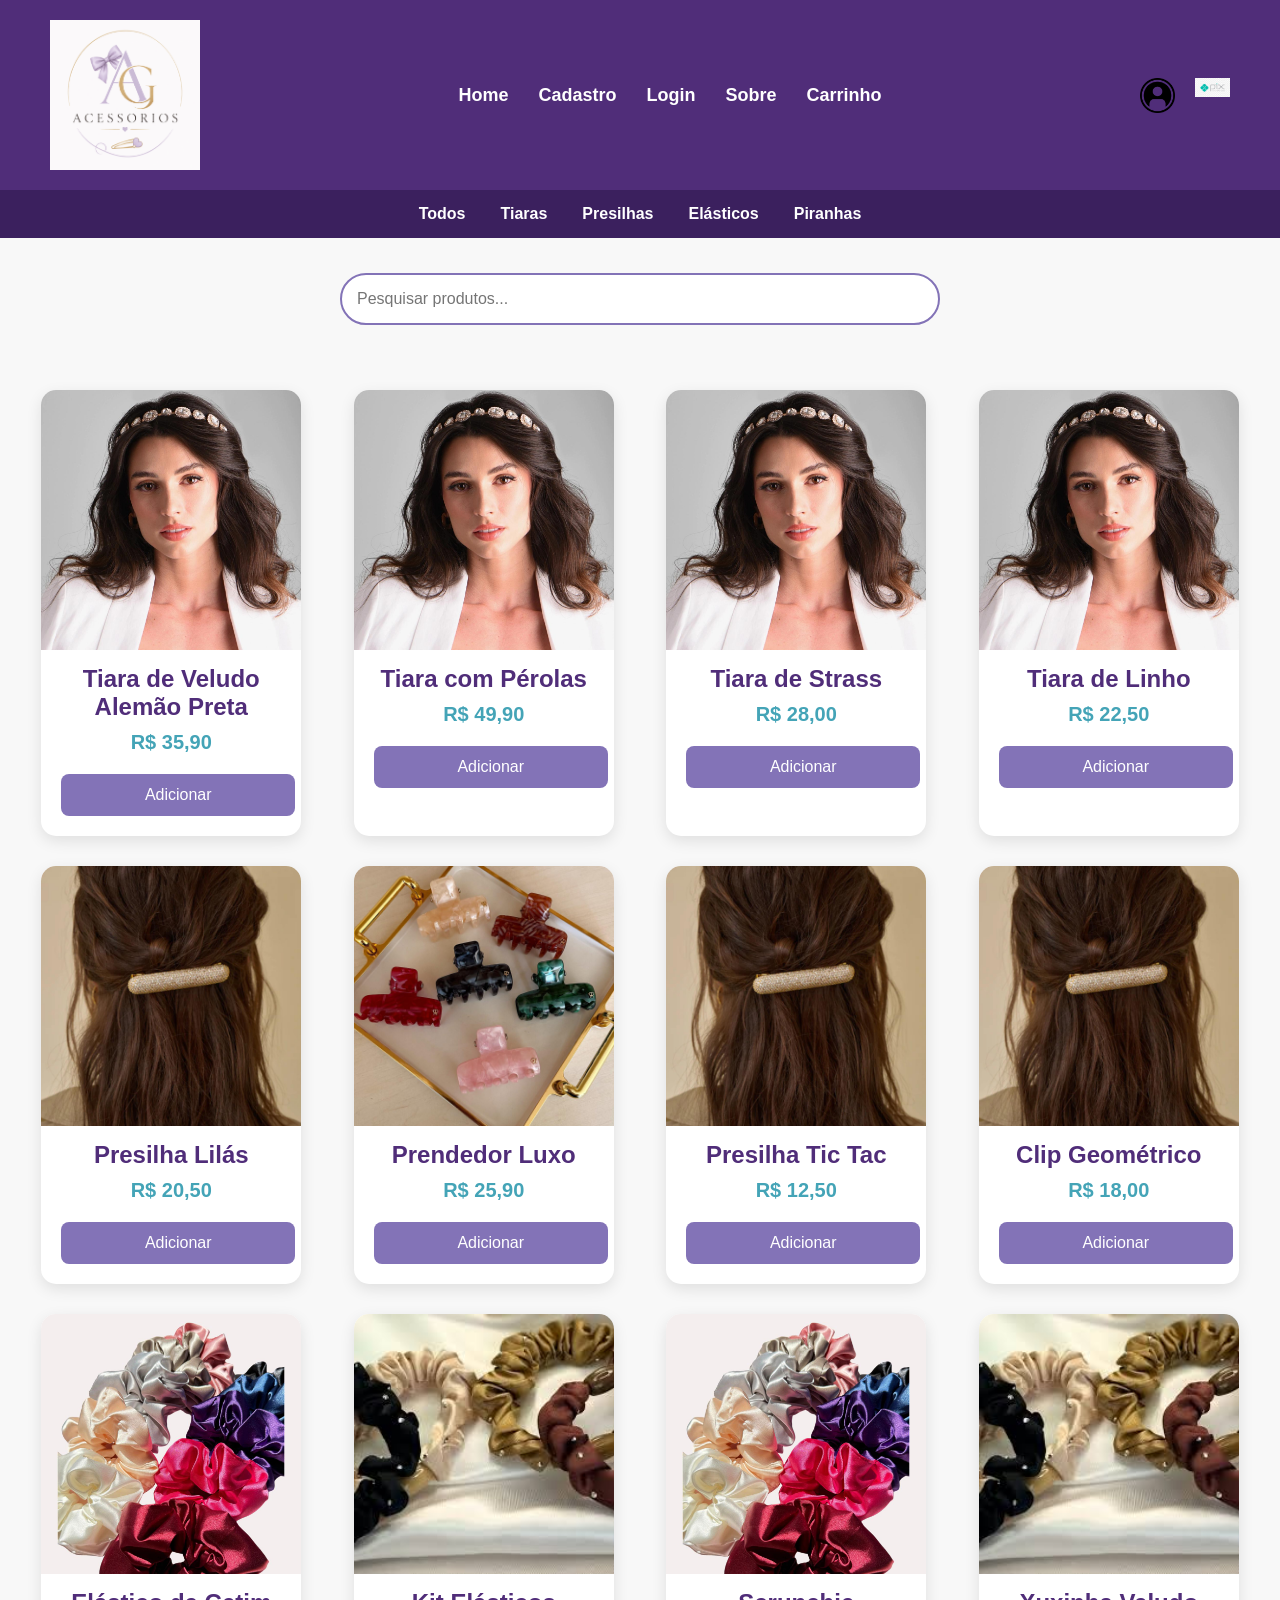
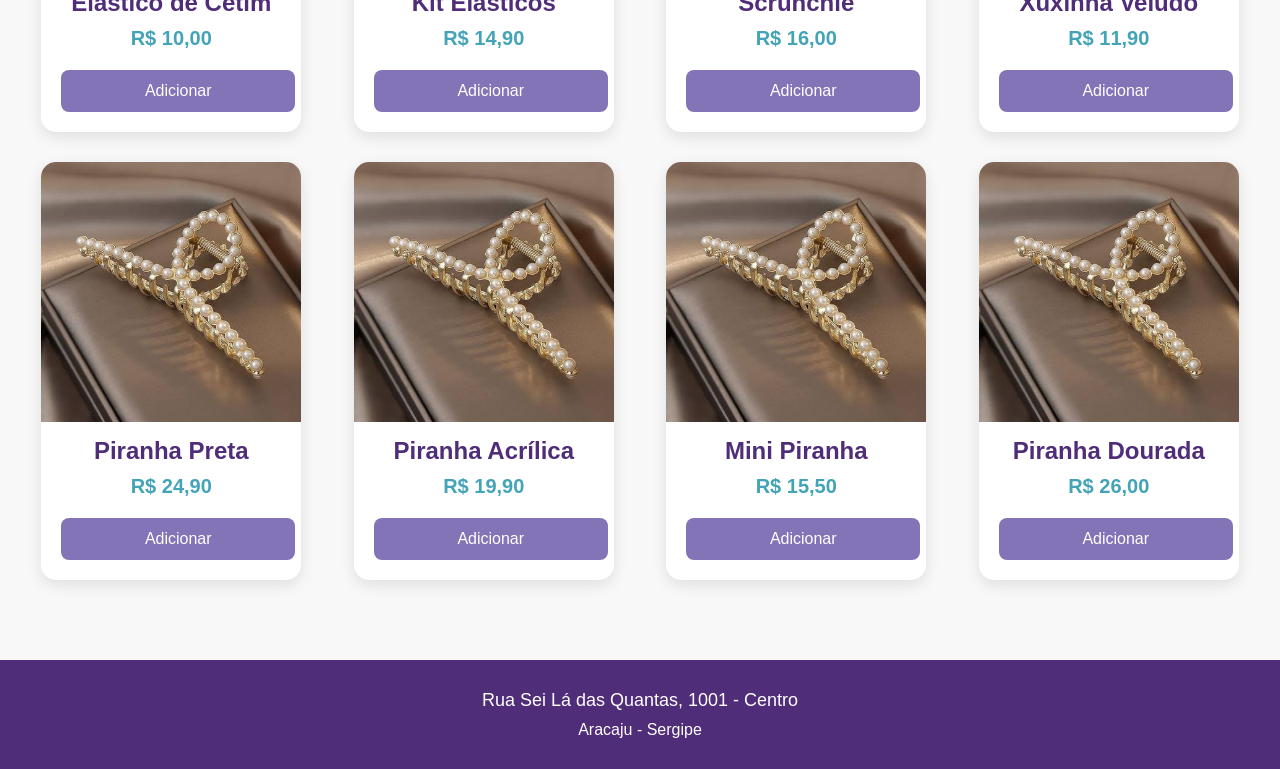
==== index.html @ 6b6d50c6 "atulizacao" ====
<!DOCTYPE html>
<html lang="pt-BR">

<head>
    <meta charset="UTF-8">
    <meta name="viewport" content="width=device-width, initial-scale=1.0">
    <title>AG Acessórios</title>

    <!-- CSS -->
    <link rel="stylesheet" href="css/style.css">

    <!-- JavaScript -->
    <script src="js/carrega_produto.js" type="module" defer></script>
</head>

<body>

    <main id="geral">

        <!-- ================= CABEÇALHO ================= -->

        <header id="cabecalho">

            <div id="logo">
                <a href="index.html">
                    <img src="img/logo.png" alt="Logo AG Acessórios">
                </a>
            </div>

            <nav id="menu">
                <ul>
                    <li><a href="index.html" class="lnk_menu">Home</a></li>
                    <li><a href="paginas/cadastro.html" class="lnk_menu">Cadastro</a></li>
                    <li><a href="paginas/login.html" class="lnk_menu">Login</a></li>
                    <li><a href="paginas/sobre.html" class="lnk_menu">Sobre</a></li>
                    <li><a href="paginas/carrinho.html" class="lnk_menu">Carrinho</a></li>
                </ul>
            </nav>

            <div id="div-icones">
                <ul>

                    <li>
                        <a href="paginas/login.html" class="lnk_icone">
                            <img src="img/login.png" alt="Login">
                        </a>
                    </li>

                    <li>
                        <a href="paginas/carrinho.html" class="lnk_icone">
                            <img src="img/pix.png" alt="Carrinho">
                        </a>
                    </li>

                </ul>
            </div>

        </header>

        <!-- ================= MENU DE CATEGORIAS ================= -->

        <nav id="nav-secoes">

            <ul id="menu-secoes">

                <li><a href="#" class="lnk-secao" data-categoria="todos">Todos</a></li>

                <li><a href="#" class="lnk-secao" data-categoria="tiara">Tiaras</a></li>

                <li><a href="#" class="lnk-secao" data-categoria="presilha">Presilhas</a></li>

                <li><a href="#" class="lnk-secao" data-categoria="elastico">Elásticos</a></li>

                <li><a href="#" class="lnk-secao" data-categoria="piranha">Piranhas</a></li>

            </ul>

        </nav>

        <!-- ================= PESQUISA ================= -->

        <section id="pesquisa">

            <input
                type="text"
                id="campo-pesquisa"
                placeholder="Pesquisar produtos...">

        </section>

        <!-- ================= PRODUTOS ================= -->

        <section id="cards">

            <div class="card" data-categoria="elastico">

                <img src="img/elastico 2.jpeg" alt="Elástico" class="img_card">

                <h2 class="titulo_card">Elástico</h2>

                <h3 class="valor_card">R$ 55,00</h3>

                <button class="btn_card">Adicionar</button>

            </div>

            <div class="card" data-categoria="elastico">

                <img src="img/elastico de cetim.jpeg" alt="Elástico de Cetim" class="img_card">

                <h2 class="titulo_card">Elástico de Cetim</h2>

                <h3 class="valor_card">R$ 45,00</h3>

                <button class="btn_card">Adicionar</button>

            </div>

            <div class="card" data-categoria="presilha">

                <img src="img/presilia.jpeg" alt="Presilha" class="img_card">

                <h2 class="titulo_card">Presilha Lilás</h2>

                <h3 class="valor_card">R$ 20,50</h3>

                <button class="btn_card">Adicionar</button>

            </div>

            <div class="card" data-categoria="presilha">

                <img src="img/presilia 2.jpeg" alt="Presilha Luxo" class="img_card">

                <h2 class="titulo_card">Presilha Luxo</h2>

                <h3 class="valor_card">R$ 30,00</h3>

                <button class="btn_card">Adicionar</button>

            </div>

            <div class="card" data-categoria="piranha">

                <img src="img/piranha 2.jpeg" alt="Piranha" class="img_card">

                <h2 class="titulo_card">Piranha</h2>

                <h3 class="valor_card">R$ 35,00</h3>

                <button class="btn_card">Adicionar</button>

            </div>

            <div class="card" data-categoria="tiara">

                <img src="img/tiara gravejada.jpeg" alt="Tiara Cravejada" class="img_card">

                <h2 class="titulo_card">Tiara Cravejada</h2>

                <h3 class="valor_card">R$ 55,35</h3>

                <button class="btn_card">Adicionar</button>

            </div>

            <div class="card" data-categoria="presilha">

                <img src="img/prendendor luxo.jpeg" alt="Prendedor Luxo" class="img_card">

                <h2 class="titulo_card">Prendedor Luxo</h2>

                <h3 class="valor_card">R$ 25,90</h3>

                <button class="btn_card">Adicionar</button>

            </div>

        </section>

        <!-- ================= RODAPÉ ================= -->

        <footer id="rodape">

            <div id="dadosloja">

                <h2>Rua Sei Lá das Quantas, 1001 - Centro</h2>

                <h3>Aracaju - Sergipe</h3>

            </div>

        </footer>

    </main>

</body>

</html>
---- css/style.css ----
/* ==================================================
   AG ACESSÓRIOS
   STYLE.CSS
   PARTE 1/3
================================================== */

/* ==========================
   RESET E VARIÁVEIS
========================== */

:root{
    --cor_principal:#502d79;
    --cor_secundaria:#8373b7;
    --cor_destaque:#44a4b7;
    --cor_fundo:#f8f8f8;
    --cor_texto:#333;
    --branco:#fff;
    --cinza:#e8e8e8;
}

*{
    margin:0;
    padding:0;
    box-sizing:border-box;
}

body{
    font-family:Roboto,Arial,sans-serif;
    background:var(--cor_fundo);
    color:var(--cor_texto);
}

#geral{
    width:100%;
}

/* ==========================
   CABEÇALHO
========================== */

#cabecalho{
    width:100%;
    background:var(--cor_principal);
    display:flex;
    justify-content:space-between;
    align-items:center;
    padding:20px 50px;
}

#logo img{
    width:150px;
    height:auto;
}

/* ==========================
   MENU
========================== */

#menu ul{
    list-style:none;
    display:flex;
    gap:30px;
}

#menu li{
    list-style:none;
}

.lnk_menu{
    color:white;
    text-decoration:none;
    font-weight:bold;
    font-size:18px;
    transition:.3s;
}

.lnk_menu:hover{
    color:var(--cor_destaque);
}

/* ==========================
   ÍCONES
========================== */

#div-icones ul{
    list-style:none;
    display:flex;
    gap:20px;
}

#div-icones img{
    width:35px;
    transition:.3s;
}

#div-icones img:hover{
    transform:scale(1.15);
}

/* ==========================
   MENU CATEGORIAS
========================== */

#nav-secoes{
    width:100%;
    background:#3b205e;
}

#menu-secoes{
    list-style:none;
    display:flex;
    justify-content:center;
    gap:35px;
    padding:15px;
}

.lnk-secao{
    text-decoration:none;
    color:white;
    font-weight:bold;
    transition:.3s;
}

.lnk-secao:hover{
    color:var(--cor_destaque);
}

/* ==========================
   PESQUISA
========================== */

#pesquisa{
    display:flex;
    justify-content:center;
    margin:35px 0;
}

#campo-pesquisa{
    width:600px;
    max-width:90%;
    padding:15px;
    border-radius:30px;
    border:2px solid var(--cor_secundaria);
    outline:none;
    font-size:16px;
}

#campo-pesquisa:focus{
    border-color:var(--cor_principal);
}

/* ==========================
   GALERIA DE PRODUTOS
========================== */

#cards,
.galeria{

    display:grid;
    grid-template-columns:repeat(auto-fit,minmax(250px,1fr));

    gap:30px;

    padding:30px;

    justify-items:center;
}

/* ==========================
   CARD
========================== */

.card,
.produto{

    background:white;

    width:260px;

    border-radius:15px;

    overflow:hidden;

    text-align:center;

    box-shadow:0 5px 15px rgba(0,0,0,.10);

    transition:.3s;

}

.card:hover,
.produto:hover{

    transform:translateY(-8px);

}

.card img,
.produto img{

    width:100%;

    height:260px;

    object-fit:cover;

}

.card h2,
.produto h3{

    margin:15px 0 10px;

    color:var(--cor_principal);

}

.valor_card,
.produto p{

    color:var(--cor_destaque);

    font-size:20px;

    font-weight:bold;

}

.btn_card{

    width:90%;

    margin:20px;

    padding:12px;

    border:none;

    border-radius:8px;

    background:var(--cor_secundaria);

    color:white;

    font-size:16px;

    cursor:pointer;

    transition:.3s;

}

.btn_card:hover{

    background:var(--cor_principal);

}
/* ==================================================
   AG ACESSÓRIOS
   STYLE.CSS
   PARTE 2/3
================================================== */


/* ==========================
   FORMULÁRIO
========================== */

#formulario{

    width:700px;
    max-width:95%;

    margin:40px auto;

    background:white;

    border-radius:15px;

    padding:35px;

    box-shadow:0 5px 15px rgba(0,0,0,.1);

}

#formulario h2,
#formulario h3{

    text-align:center;

    color:var(--cor_principal);

    margin-bottom:30px;

}

#form-pessoa{

    display:flex;

    flex-direction:column;

}

#form-pessoa label{

    margin-top:15px;

    margin-bottom:5px;

    font-weight:bold;

    color:var(--cor_principal);

}

.input01,
.input02{

    width:100%;

    padding:12px;

    border:1px solid #ccc;

    border-radius:8px;

    outline:none;

    font-size:15px;

}

.input01:focus,
.input02:focus{

    border:2px solid var(--cor_secundaria);

}

.grupo-radio{

    display:flex;

    gap:20px;

    margin:15px 0;

    align-items:center;

    flex-wrap:wrap;

}

.inputOP{

    margin-right:5px;

}

#div-dados-endereco{

    margin-top:20px;

}

.oculto{

    display:none;

}

/* ==========================
   BOTÕES DO FORMULÁRIO
========================== */

#div-btns{

    display:flex;

    justify-content:center;

    gap:20px;

    margin-top:30px;

}

#btn-add,
#btn-limpar{

    padding:12px 35px;

    border:none;

    border-radius:8px;

    background:var(--cor_secundaria);

    color:white;

    font-size:16px;

    cursor:pointer;

    transition:.3s;

}

#btn-add:hover,
#btn-limpar:hover{

    background:var(--cor_principal);

}


/* ==========================
   CONTAINER
========================== */

.container{

    width:90%;

    max-width:1000px;

    margin:40px auto;

    background:white;

    padding:35px;

    border-radius:15px;

    box-shadow:0 5px 15px rgba(0,0,0,.1);

}

.container h2{

    color:var(--cor_principal);

    text-align:center;

    margin-bottom:25px;

}

.container p{

    text-align:justify;

    margin-bottom:18px;

    line-height:1.8;

}


/* ==========================
   TABELA CARRINHO
========================== */

table{

    width:100%;

    border-collapse:collapse;

    margin-top:25px;

}

th{

    background:var(--cor_secundaria);

    color:white;

    padding:15px;

}

td{

    padding:15px;

    border-bottom:1px solid #ddd;

    text-align:center;

}

td img{

    width:80px;

    height:80px;

    object-fit:cover;

    border-radius:8px;

}

tbody tr:hover{

    background:#f4f4f4;

}


/* ==========================
   TOTAL
========================== */

.total{

    text-align:right;

    margin-top:30px;

    font-size:24px;

    font-weight:bold;

    color:var(--cor_principal);

}


/* ==========================
   BOTÕES DO CARRINHO
========================== */

.botoes{

    display:flex;

    justify-content:center;

    gap:20px;

    margin-top:35px;

    flex-wrap:wrap;

}

.botoes button{

    padding:15px 35px;

    background:var(--cor_secundaria);

    color:white;

    border:none;

    border-radius:8px;

    font-size:16px;

    cursor:pointer;

    transition:.3s;

}

.botoes button:hover{

    background:var(--cor_principal);

}


/* ==========================
   TÍTULOS
========================== */

h1,h2,h3{

    font-family:Roboto,Arial,sans-serif;

}

strong{

    color:var(--cor_principal);

}
/* ==================================================
   AG ACESSÓRIOS
   STYLE.CSS
   PARTE 3/3
==================================================*/

/* ==========================
   RODAPÉ
========================== */

#rodape{
    width:100%;
    margin-top:50px;
    background:var(--cor_principal);
    color:white;
    text-align:center;
    padding:30px 20px;
}

#dadosloja h2{
    font-size:18px;
    font-weight:500;
    margin-bottom:10px;
}

#dadosloja h3,
#dadosloja h1{
    font-size:16px;
    font-weight:400;
}


/* ==========================
   IMAGENS
========================== */

img{
    max-width:100%;
    display:block;
}

.img_card{
    width:100%;
    height:260px;
    object-fit:cover;
    border-radius:12px 12px 0 0;
}

.card img:hover,
.produto img:hover{
    transform:scale(1.05);
    transition:.3s;
}


/* ==========================
   LINKS
========================== */

a{
    text-decoration:none;
}

a:hover{
    transition:.3s;
}


/* ==========================
   BOTÕES
========================== */

button{
    font-family:inherit;
}

button:hover{
    transition:.3s;
}


/* ==========================
   CAMPOS
========================== */

input,
select,
textarea{
    font-family:inherit;
    font-size:15px;
}

input:focus,
textarea:focus,
select:focus{
    outline:none;
}


/* ==========================
   UTILITÁRIOS
========================== */

.text-center{
    text-align:center;
}

.mt-10{
    margin-top:10px;
}

.mt-20{
    margin-top:20px;
}

.mt-30{
    margin-top:30px;
}

.mb-10{
    margin-bottom:10px;
}

.mb-20{
    margin-bottom:20px;
}

.mb-30{
    margin-bottom:30px;
}


/* ==========================
   SCROLLBAR
========================== */

::-webkit-scrollbar{
    width:10px;
}

::-webkit-scrollbar-track{
    background:#eeeeee;
}

::-webkit-scrollbar-thumb{
    background:var(--cor_secundaria);
    border-radius:20px;
}

::-webkit-scrollbar-thumb:hover{
    background:var(--cor_principal);
}


/* ==========================
   RESPONSIVIDADE
========================== */

@media(max-width:1024px){

    #cabecalho{
        padding:20px;
        gap:20px;
    }

    #cards,
    .galeria{
        grid-template-columns:repeat(2,1fr);
    }

}


@media(max-width:768px){

    #cabecalho{
        flex-direction:column;
        text-align:center;
    }

    #menu ul{
        flex-direction:column;
        gap:15px;
    }

    #div-icones ul{
        justify-content:center;
    }

    #menu-secoes{
        flex-wrap:wrap;
        gap:15px;
    }

    #cards,
    .galeria{
        grid-template-columns:1fr;
    }

    .card,
    .produto{
        width:100%;
        max-width:320px;
    }

    #formulario{
        width:95%;
        padding:20px;
    }

    .grupo-radio{
        flex-direction:column;
        align-items:flex-start;
    }

    #div-btns{
        flex-direction:column;
    }

    .botoes{
        flex-direction:column;
    }

    .botoes button,
    #btn-add,
    #btn-limpar,
    .btn_card{
        width:100%;
    }

    table{
        display:block;
        overflow-x:auto;
    }

    #campo-pesquisa{
        width:95%;
    }

}


@media(max-width:480px){

    #logo img{
        width:120px;
    }

    .img_card,
    .produto img{
        height:220px;
    }

    h1{
        font-size:24px;
    }

    h2{
        font-size:22px;
    }

    h3{
        font-size:18px;
    }

}

/* ==========================
   FIM DO ARQUIVO
========================== */
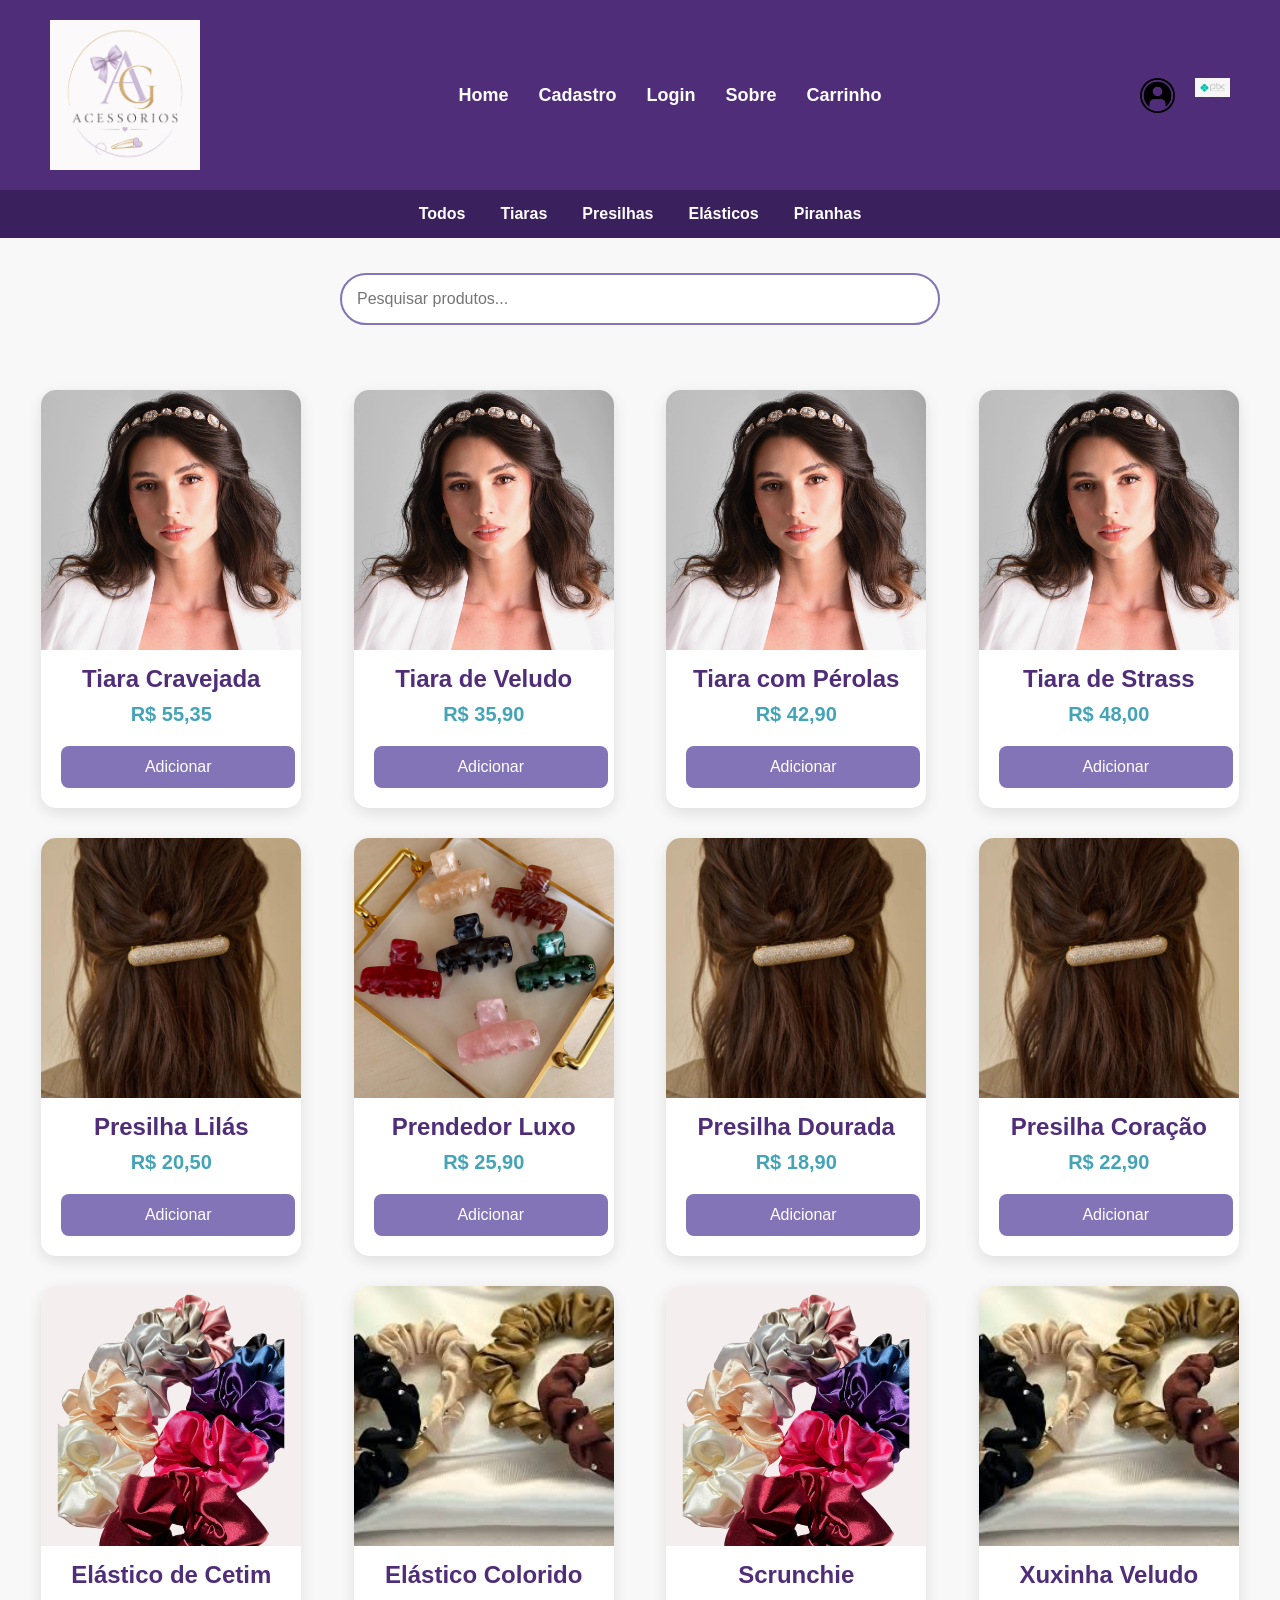
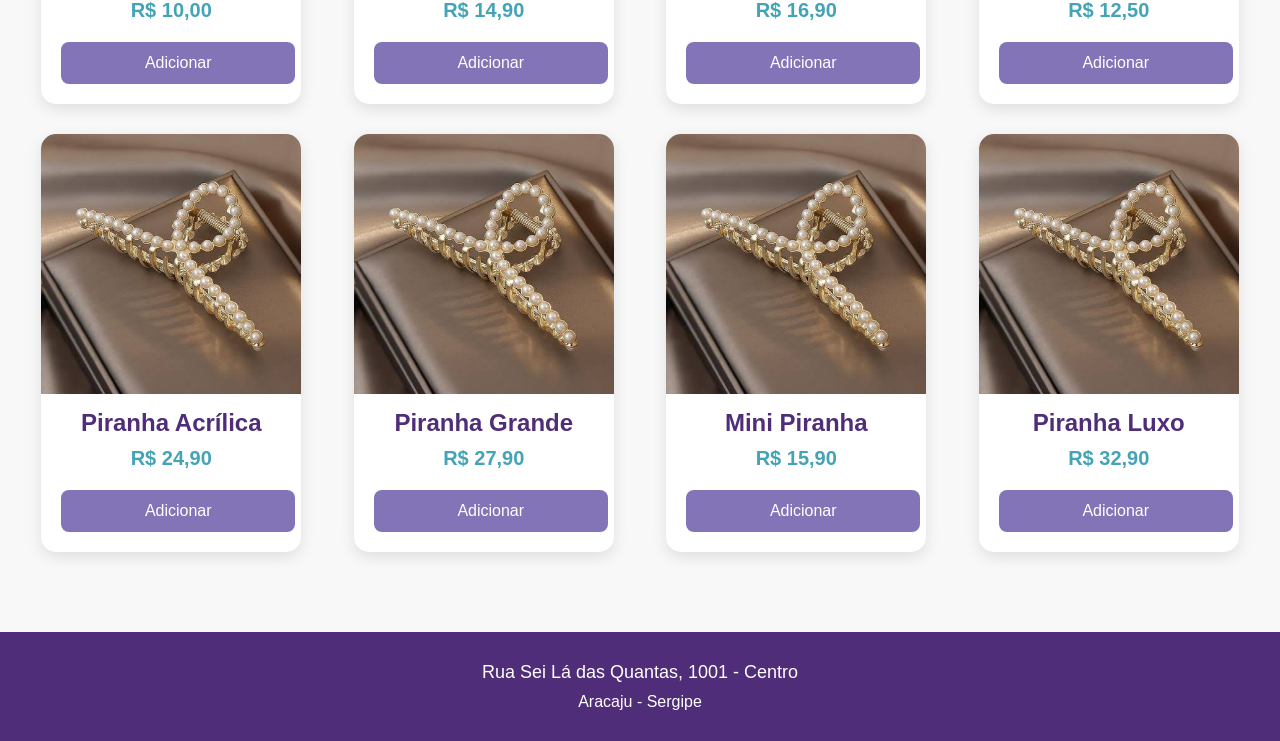
==== commit e61bd8c2: "editado" ====
--- a/index.html
+++ b/index.html
@@ -6,18 +6,14 @@
     <meta name="viewport" content="width=device-width, initial-scale=1.0">
     <title>AG Acessórios</title>
 
-    <!-- CSS -->
     <link rel="stylesheet" href="css/style.css">
 
-    <!-- JavaScript -->
     <script src="js/carrega_produto.js" type="module" defer></script>
 </head>
 
 <body>
 
     <main id="geral">
-
-        <!-- ================= CABEÇALHO ================= -->
 
         <header id="cabecalho">
 
@@ -57,8 +53,6 @@
 
         </header>
 
-        <!-- ================= MENU DE CATEGORIAS ================= -->
-
         <nav id="nav-secoes">
 
             <ul id="menu-secoes">
@@ -77,8 +71,6 @@
 
         </nav>
 
-        <!-- ================= PESQUISA ================= -->
-
         <section id="pesquisa">
 
             <input
@@ -87,8 +79,6 @@
                 placeholder="Pesquisar produtos...">
 
         </section>
-
-        <!-- ================= PRODUTOS ================= -->
 
         <section id="cards">
 
@@ -178,8 +168,6 @@
 
         </section>
 
-        <!-- ================= RODAPÉ ================= -->
-
         <footer id="rodape">
 
             <div id="dadosloja">
--- a/css/style.css
+++ b/css/style.css
@@ -1,13 +1,3 @@
-/* ==================================================
-   AG ACESSÓRIOS
-   STYLE.CSS
-   PARTE 1/3
-================================================== */
-
-/* ==========================
-   RESET E VARIÁVEIS
-========================== */
-
 :root{
     --cor_principal:#502d79;
     --cor_secundaria:#8373b7;
@@ -34,10 +24,6 @@
     width:100%;
 }
 
-/* ==========================
-   CABEÇALHO
-========================== */
-
 #cabecalho{
     width:100%;
     background:var(--cor_principal);
@@ -52,9 +38,6 @@
     height:auto;
 }
 
-/* ==========================
-   MENU
-========================== */
 
 #menu ul{
     list-style:none;
@@ -78,10 +61,6 @@
     color:var(--cor_destaque);
 }
 
-/* ==========================
-   ÍCONES
-========================== */
-
 #div-icones ul{
     list-style:none;
     display:flex;
@@ -97,9 +76,6 @@
     transform:scale(1.15);
 }
 
-/* ==========================
-   MENU CATEGORIAS
-========================== */
 
 #nav-secoes{
     width:100%;
@@ -124,10 +100,6 @@
 .lnk-secao:hover{
     color:var(--cor_destaque);
 }
-
-/* ==========================
-   PESQUISA
-========================== */
 
 #pesquisa{
     display:flex;
@@ -149,10 +121,6 @@
     border-color:var(--cor_principal);
 }
 
-/* ==========================
-   GALERIA DE PRODUTOS
-========================== */
-
 #cards,
 .galeria{
 
@@ -166,10 +134,6 @@
     justify-items:center;
 }
 
-/* ==========================
-   CARD
-========================== */
-
 .card,
 .produto{
 
@@ -256,16 +220,6 @@
     background:var(--cor_principal);
 
 }
-/* ==================================================
-   AG ACESSÓRIOS
-   STYLE.CSS
-   PARTE 2/3
-================================================== */
-
-
-/* ==========================
-   FORMULÁRIO
-========================== */
 
 #formulario{
 
@@ -371,10 +325,6 @@
 
 }
 
-/* ==========================
-   BOTÕES DO FORMULÁRIO
-========================== */
-
 #div-btns{
 
     display:flex;
@@ -415,11 +365,6 @@
 
 }
 
-
-/* ==========================
-   CONTAINER
-========================== */
-
 .container{
 
     width:90%;
@@ -458,11 +403,6 @@
 
 }
 
-
-/* ==========================
-   TABELA CARRINHO
-========================== */
-
 table{
 
     width:100%;
@@ -511,11 +451,6 @@
 
 }
 
-
-/* ==========================
-   TOTAL
-========================== */
-
 .total{
 
     text-align:right;
@@ -531,10 +466,6 @@
 }
 
 
-/* ==========================
-   BOTÕES DO CARRINHO
-========================== */
-
 .botoes{
 
     display:flex;
@@ -576,10 +507,6 @@
 }
 
 
-/* ==========================
-   TÍTULOS
-========================== */
-
 h1,h2,h3{
 
     font-family:Roboto,Arial,sans-serif;
@@ -591,15 +518,6 @@
     color:var(--cor_principal);
 
 }
-/* ==================================================
-   AG ACESSÓRIOS
-   STYLE.CSS
-   PARTE 3/3
-==================================================*/
-
-/* ==========================
-   RODAPÉ
-========================== */
 
 #rodape{
     width:100%;
@@ -622,11 +540,6 @@
     font-weight:400;
 }
 
-
-/* ==========================
-   IMAGENS
-========================== */
-
 img{
     max-width:100%;
     display:block;
@@ -645,11 +558,6 @@
     transition:.3s;
 }
 
-
-/* ==========================
-   LINKS
-========================== */
-
 a{
     text-decoration:none;
 }
@@ -658,11 +566,6 @@
     transition:.3s;
 }
 
-
-/* ==========================
-   BOTÕES
-========================== */
-
 button{
     font-family:inherit;
 }
@@ -670,11 +573,6 @@
 button:hover{
     transition:.3s;
 }
-
-
-/* ==========================
-   CAMPOS
-========================== */
 
 input,
 select,
@@ -689,11 +587,6 @@
     outline:none;
 }
 
-
-/* ==========================
-   UTILITÁRIOS
-========================== */
-
 .text-center{
     text-align:center;
 }
@@ -721,11 +614,6 @@
 .mb-30{
     margin-bottom:30px;
 }
-
-
-/* ==========================
-   SCROLLBAR
-========================== */
 
 ::-webkit-scrollbar{
     width:10px;
@@ -744,10 +632,6 @@
     background:var(--cor_principal);
 }
 
-
-/* ==========================
-   RESPONSIVIDADE
-========================== */
 
 @media(max-width:1024px){
 
@@ -857,7 +741,3 @@
     }
 
 }
-
-/* ==========================
-   FIM DO ARQUIVO
-========================== */
